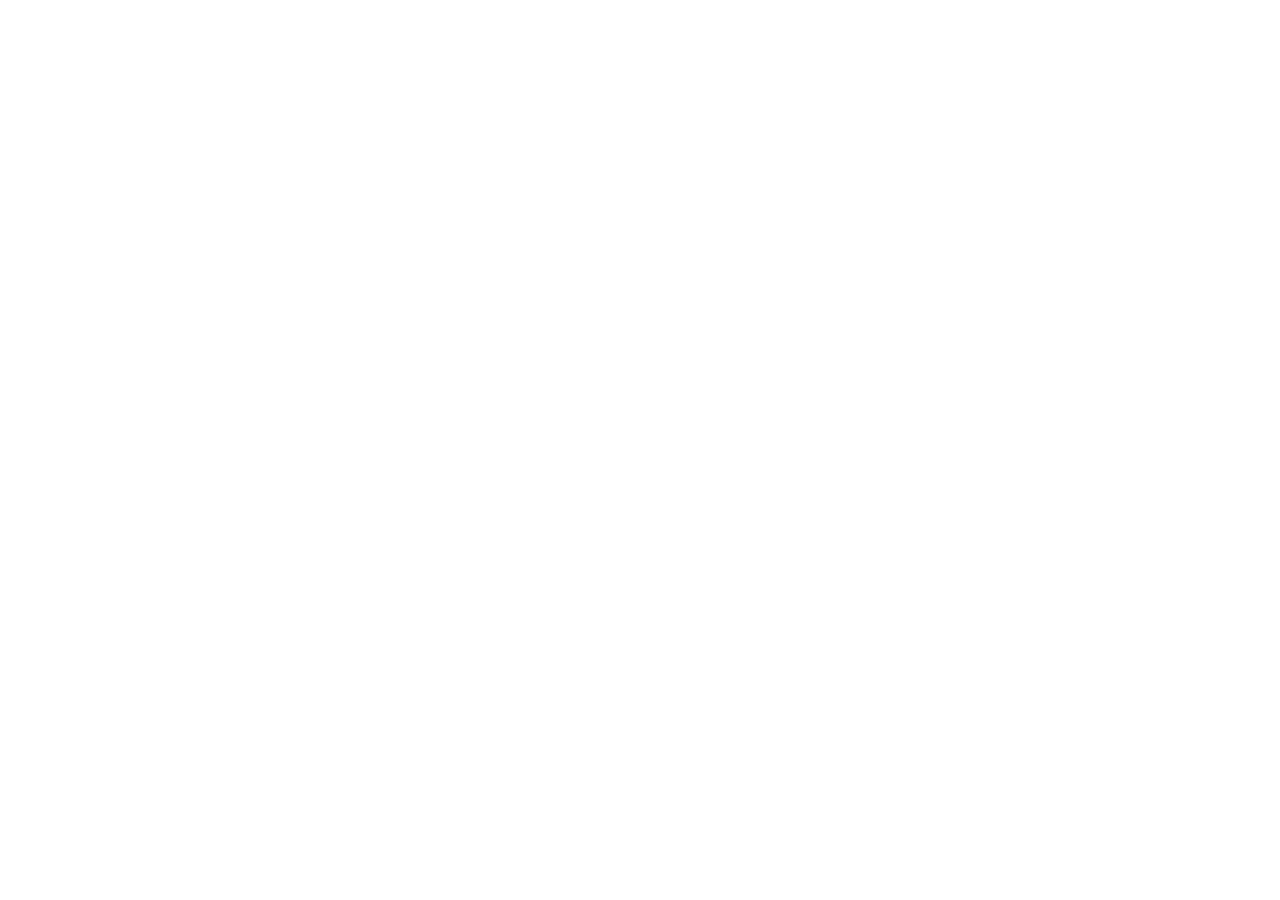
==== index.html @ 91696888 "Init" ====
<!DOCTYPE html>
<html lang="en">
<head>
  <meta charset="UTF-8">
  <meta name="viewport" content="width=device-width, initial-scale=1.0">
  <title>Rastoder Dev Blog</title>
</head>
<body>
  
</body>
</html>
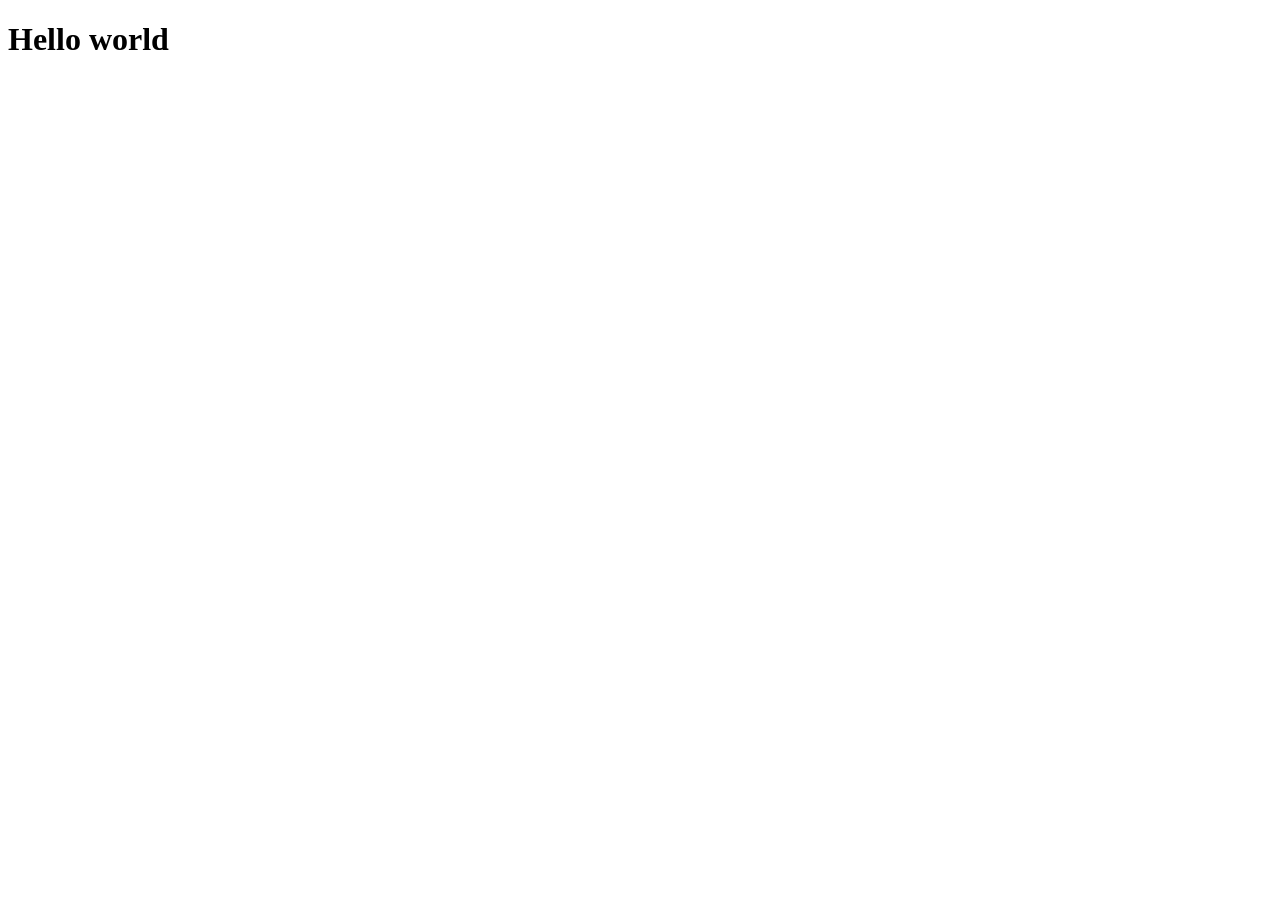
==== commit e804760f: "testing updates" ====
--- a/index.html
+++ b/index.html
@@ -6,6 +6,7 @@
   <title>Rastoder Dev Blog</title>
 </head>
 <body>
+    <h1>Hello world</h1>
   
 </body>
 </html>
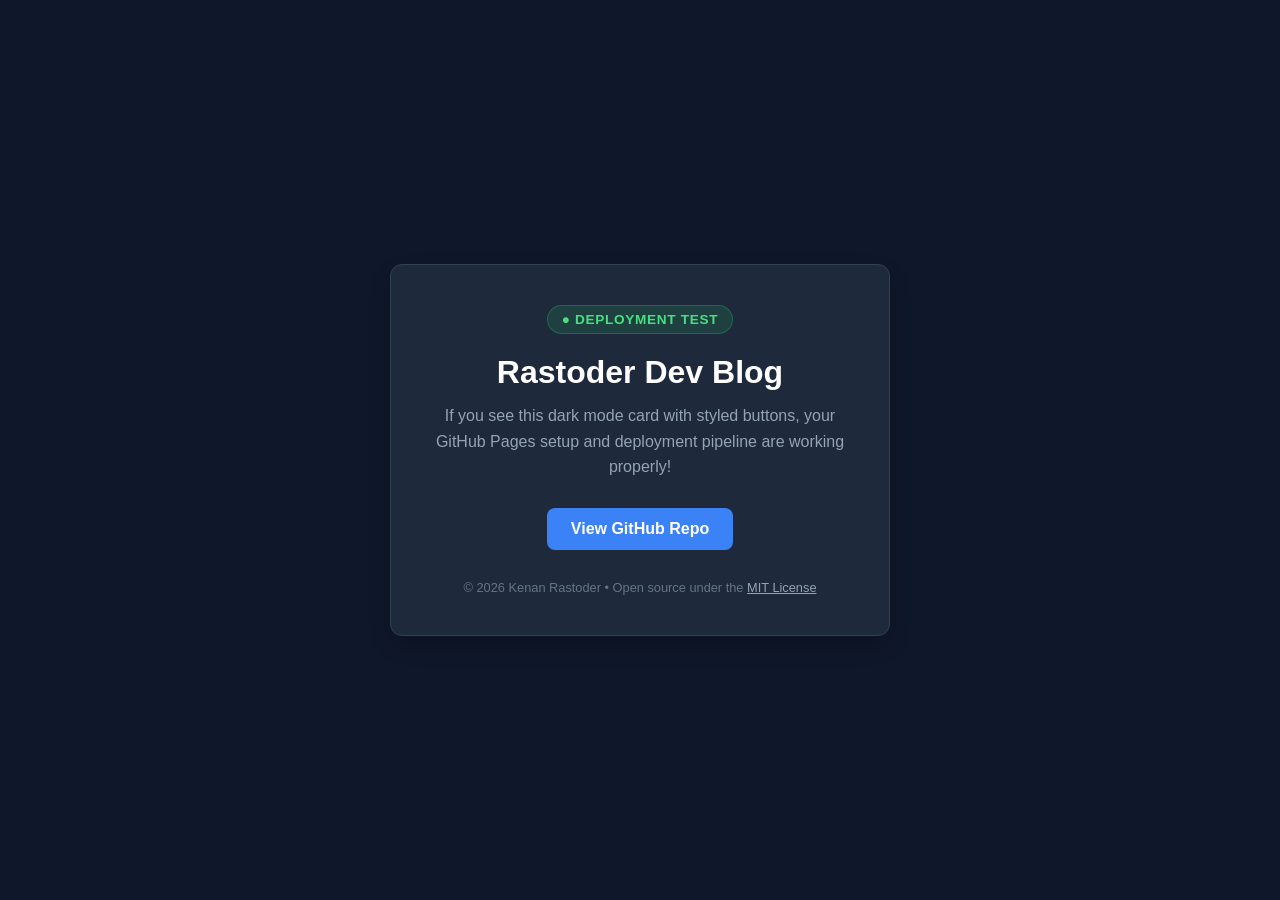
==== commit 066b9631: "last test failed lets see if this one works xd" ====
--- a/index.html
+++ b/index.html
@@ -3,10 +3,106 @@
 <head>
   <meta charset="UTF-8">
   <meta name="viewport" content="width=device-width, initial-scale=1.0">
-  <title>Rastoder Dev Blog</title>
+  <title>Rastoder Dev Blog | Test Page</title>
+  <style>
+    * {
+      box-sizing: border-box;
+      margin: 0;
+      padding: 0;
+      font-family: -apple-system, BlinkMacSystemFont, "Segoe UI", Roboto, Helvetica, Arial, sans-serif;
+    }
+
+    body {
+      background-color: #0f172a;
+      color: #f8fafc;
+      display: flex;
+      justify-content: center;
+      align-items: center;
+      min-height: 100vh;
+      padding: 20px;
+    }
+
+    .card {
+      background: #1e293b;
+      border: 1px solid #334155;
+      border-radius: 12px;
+      padding: 40px;
+      max-width: 500px;
+      width: 100%;
+      box-shadow: 0 10px 25px -5px rgba(0, 0, 0, 0.3);
+      text-align: center;
+    }
+
+    .status-pill {
+      display: inline-block;
+      background: rgba(34, 197, 94, 0.15);
+      color: #4ade80;
+      padding: 6px 14px;
+      border-radius: 9999px;
+      font-size: 0.85rem;
+      font-weight: 600;
+      letter-spacing: 0.05em;
+      margin-bottom: 20px;
+      text-transform: uppercase;
+      border: 1px solid rgba(34, 197, 94, 0.3);
+    }
+
+    h1 {
+      font-size: 2rem;
+      font-weight: 700;
+      margin-bottom: 12px;
+      color: #ffffff;
+    }
+
+    p {
+      color: #94a3b8;
+      font-size: 1rem;
+      line-height: 1.6;
+      margin-bottom: 28px;
+    }
+
+    .btn {
+      display: inline-block;
+      background-color: #3b82f6;
+      color: #ffffff;
+      padding: 12px 24px;
+      border-radius: 8px;
+      text-decoration: none;
+      font-weight: 600;
+      transition: background-color 0.2s ease, transform 0.1s ease;
+    }
+
+    .btn:hover {
+      background-color: #2563eb;
+      transform: translateY(-2px);
+    }
+
+    footer {
+      margin-top: 30px;
+      font-size: 0.8rem;
+      color: #64748b;
+    }
+
+    footer a {
+      color: #94a3b8;
+      text-decoration: underline;
+    }
+  </style>
 </head>
 <body>
-    <h1>Hello world</h1>
-  
+
+  <div class="card">
+    <span class="status-pill">● Deployment Test</span>
+    <h1>Rastoder Dev Blog</h1>
+    <p>If you see this dark mode card with styled buttons, your GitHub Pages setup and deployment pipeline are working properly!</p>
+    
+    <a href="https://github.com/KRastoder/rastoder-dev-blog" target="_blank" class="btn">View GitHub Repo</a>
+
+    <footer>
+      © 2026 Kenan Rastoder • Open source under the 
+      <a href="./LICENSE" target="_blank">MIT License</a>
+    </footer>
+  </div>
+
 </body>
 </html>
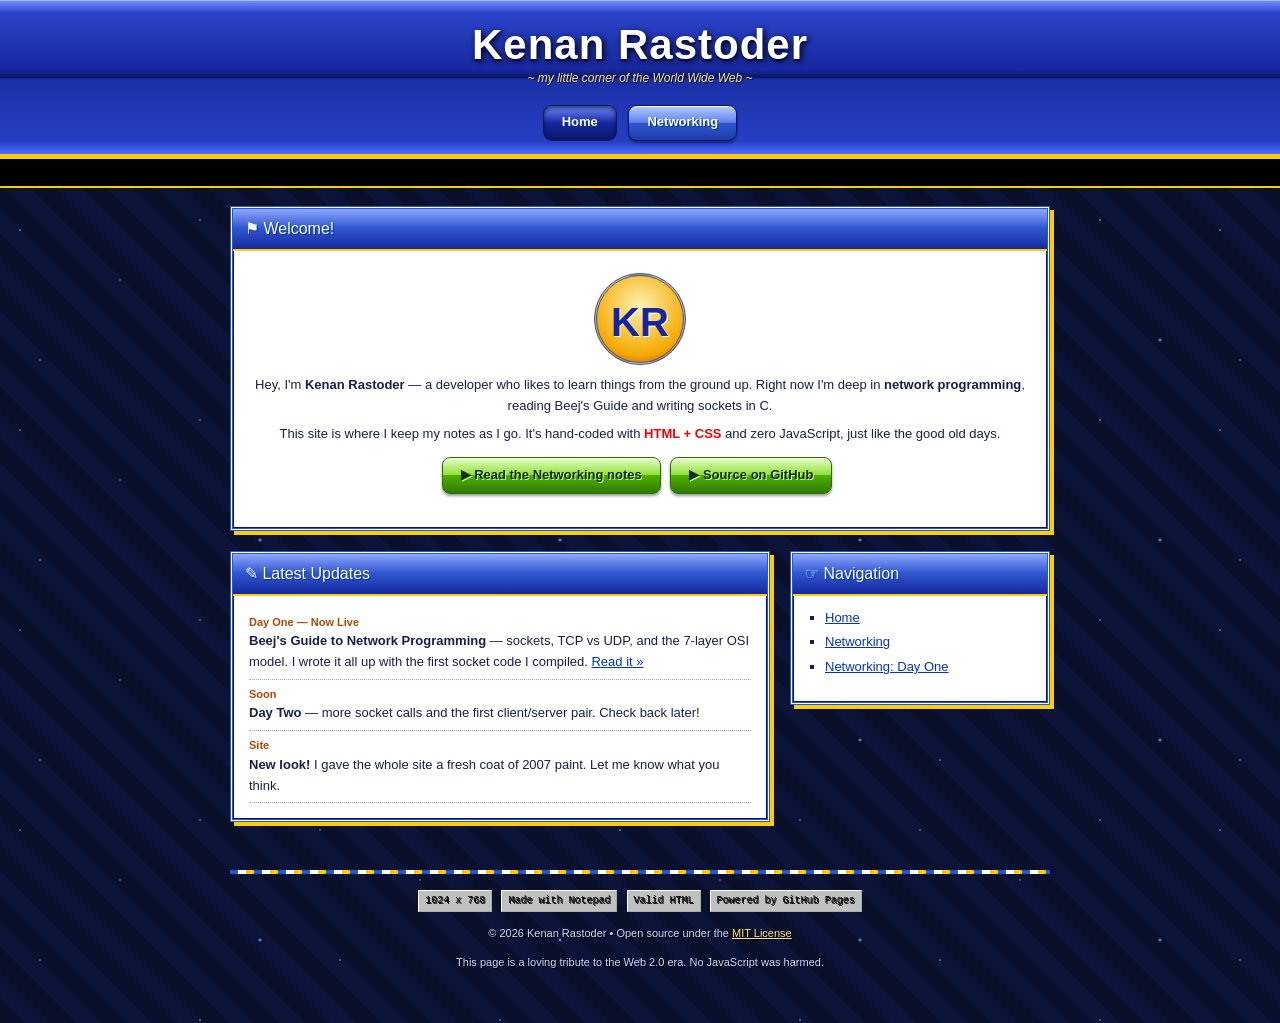
==== commit b3b52ea7: "Updated the look and added first chapeter mightt change it later" ====
--- a/index.html
+++ b/index.html
@@ -3,105 +3,101 @@
 <head>
   <meta charset="UTF-8">
   <meta name="viewport" content="width=device-width, initial-scale=1.0">
-  <title>Rastoder Dev Blog | Test Page</title>
-  <style>
-    * {
-      box-sizing: border-box;
-      margin: 0;
-      padding: 0;
-      font-family: -apple-system, BlinkMacSystemFont, "Segoe UI", Roboto, Helvetica, Arial, sans-serif;
-    }
-
-    body {
-      background-color: #0f172a;
-      color: #f8fafc;
-      display: flex;
-      justify-content: center;
-      align-items: center;
-      min-height: 100vh;
-      padding: 20px;
-    }
-
-    .card {
-      background: #1e293b;
-      border: 1px solid #334155;
-      border-radius: 12px;
-      padding: 40px;
-      max-width: 500px;
-      width: 100%;
-      box-shadow: 0 10px 25px -5px rgba(0, 0, 0, 0.3);
-      text-align: center;
-    }
-
-    .status-pill {
-      display: inline-block;
-      background: rgba(34, 197, 94, 0.15);
-      color: #4ade80;
-      padding: 6px 14px;
-      border-radius: 9999px;
-      font-size: 0.85rem;
-      font-weight: 600;
-      letter-spacing: 0.05em;
-      margin-bottom: 20px;
-      text-transform: uppercase;
-      border: 1px solid rgba(34, 197, 94, 0.3);
-    }
-
-    h1 {
-      font-size: 2rem;
-      font-weight: 700;
-      margin-bottom: 12px;
-      color: #ffffff;
-    }
-
-    p {
-      color: #94a3b8;
-      font-size: 1rem;
-      line-height: 1.6;
-      margin-bottom: 28px;
-    }
-
-    .btn {
-      display: inline-block;
-      background-color: #3b82f6;
-      color: #ffffff;
-      padding: 12px 24px;
-      border-radius: 8px;
-      text-decoration: none;
-      font-weight: 600;
-      transition: background-color 0.2s ease, transform 0.1s ease;
-    }
-
-    .btn:hover {
-      background-color: #2563eb;
-      transform: translateY(-2px);
-    }
-
-    footer {
-      margin-top: 30px;
-      font-size: 0.8rem;
-      color: #64748b;
-    }
-
-    footer a {
-      color: #94a3b8;
-      text-decoration: underline;
-    }
-  </style>
+  <meta name="description" content="Kenan Rastoder - personal site and dev blog. Networking, code, and notes.">
+  <title>Kenan Rastoder :: Home</title>
+  <link rel="stylesheet" href="/styles.css">
 </head>
 <body>
 
-  <div class="card">
-    <span class="status-pill">● Deployment Test</span>
-    <h1>Rastoder Dev Blog</h1>
-    <p>If you see this dark mode card with styled buttons, your GitHub Pages setup and deployment pipeline are working properly!</p>
-    
-    <a href="https://github.com/KRastoder/rastoder-dev-blog" target="_blank" class="btn">View GitHub Repo</a>
+  <header id="masthead">
+    <a class="brand" href="/">
+      <h1>Kenan Rastoder</h1>
+      <p class="tagline">~ my little corner of the World Wide Web ~</p>
+    </a>
+    <nav id="nav">
+      <a class="active" href="/">Home</a>
+      <a href="/networking/">Networking</a>
+    </nav>
+  </header>
 
-    <footer>
-      © 2026 Kenan Rastoder • Open source under the 
-      <a href="./LICENSE" target="_blank">MIT License</a>
+  <div class="marquee">
+    <span>&#9733; Welcome to my homepage! &#9733; New: my Networking notes are online &#9733; Come back soon, Day Two is on the way &#9733; Sign the guestbook? &#9733;</span>
+  </div>
+
+  <div class="wrap">
+
+    <div class="panel">
+      <p class="ptitle">&#9873; Welcome!</p>
+      <div class="hero">
+        <div class="avatar">KR</div>
+        <p>
+          Hey, I'm <strong>Kenan Rastoder</strong> &mdash; a developer who likes to learn things
+          from the ground up. Right now I'm deep in <strong>network programming</strong>,
+          reading Beej's Guide and writing sockets in C.
+        </p>
+        <p>
+          This site is where I keep my notes as I go. It's hand-coded with
+          <span class="blink">HTML + CSS</span> and zero JavaScript, just like the good old days.
+        </p>
+        <a class="btn" href="/networking/">&#9654; Read the Networking notes</a>
+        <a class="btn" href="https://github.com/KRastoder/rastoder-dev-blog" target="_blank" rel="noopener">&#9654; Source on GitHub</a>
+      </div>
+    </div>
+
+    <div class="cols">
+
+      <div class="main">
+        <div class="panel">
+          <p class="ptitle">&#9998; Latest Updates</p>
+          <div class="body">
+            <div class="update">
+              <span class="date">Day One &mdash; Now Live</span>
+              <strong>Beej's Guide to Network Programming</strong> &mdash; sockets, TCP vs UDP,
+              and the 7-layer OSI model. I wrote it all up with the first socket code I compiled.
+              <a href="/networking/dayone/">Read it &raquo;</a>
+            </div>
+            <div class="update">
+              <span class="date">Soon</span>
+              <strong>Day Two</strong> &mdash; more socket calls and the first client/server pair.
+              Check back later!
+            </div>
+            <div class="update">
+              <span class="date">Site</span>
+              <strong>New look!</strong> I gave the whole site a fresh coat of 2007 paint.
+              Let me know what you think.
+            </div>
+          </div>
+        </div>
+      </div>
+
+      <div class="side">
+        <div class="panel">
+          <p class="ptitle">&#9758; Navigation</p>
+          <div class="body">
+            <ul>
+              <li><a href="/">Home</a></li>
+              <li><a href="/networking/">Networking</a></li>
+              <li><a href="/networking/dayone/">Networking: Day One</a></li>
+            </ul>
+          </div>
+        </div>
+
+      </div>
+
+    </div>
+
+    <footer id="footer">
+      <hr class="retro">
+      <div class="badges">
+        <span class="badge">1024 x 768</span>
+        <span class="badge">Made with Notepad</span>
+        <span class="badge">Valid HTML</span>
+        <span class="badge">Powered by GitHub Pages</span>
+      </div>
+      <p>&copy; 2026 Kenan Rastoder &bull; Open source under the <a href="/LICENSE" target="_blank" rel="noopener">MIT License</a></p>
+      <p>This page is a loving tribute to the Web 2.0 era. No JavaScript was harmed.</p>
     </footer>
+
   </div>
 
 </body>
--- a/styles.css
+++ b/styles.css
@@ -0,0 +1,438 @@
+/* ============================================================
+   Kenan Rastoder - personal site
+   "Webcore" theme - best viewed in 2007 ;)
+   Pure CSS, no JavaScript.
+   ============================================================ */
+
+* {
+  box-sizing: border-box;
+}
+
+body {
+  margin: 0;
+  padding: 0 0 40px;
+  font-family: Verdana, Geneva, Arial, Helvetica, sans-serif;
+  font-size: 13px;
+  line-height: 1.6;
+  color: #16204a;
+  background-color: #0a0f2c;
+  background-image:
+    radial-gradient(1px 1px at 20px 30px, #ffffff, transparent),
+    radial-gradient(1px 1px at 120px 80px, #cfe0ff, transparent),
+    radial-gradient(1px 1px at 200px 20px, #ffffff, transparent),
+    radial-gradient(2px 2px at 260px 140px, #9ec1ff, transparent),
+    radial-gradient(1px 1px at 40px 160px, #ffffff, transparent),
+    repeating-linear-gradient(45deg, #0a0f2c 0px, #0a0f2c 18px, #0c1338 18px, #0c1338 36px);
+  background-size: 300px 200px, 300px 200px, 300px 200px, 300px 200px, 300px 200px, auto;
+}
+
+a {
+  color: #0033cc;
+}
+
+a:visited {
+  color: #660099;
+}
+
+a:hover {
+  color: #ff3300;
+  background: #ffff99;
+}
+
+/* ---------- Page shell ---------- */
+
+.wrap {
+  width: 90%;
+  max-width: 820px;
+  margin: 0 auto;
+}
+
+/* ---------- Header banner ---------- */
+
+#masthead {
+  background: #1a2c8f;
+  background-image: linear-gradient(
+    to bottom,
+    #6f8bff 0%,
+    #2a44c8 8%,
+    #16279e 45%,
+    #0b1668 50%,
+    #1b2fa5 51%,
+    #2540c4 92%,
+    #4d6bff 100%
+  );
+  border-bottom: 3px solid #ffcc00;
+  border-top: 1px solid #aebdff;
+  box-shadow: 0 6px 14px rgba(0, 0, 0, 0.55);
+  padding: 18px 0 0;
+}
+
+#masthead .brand {
+  display: block;
+  text-align: center;
+  text-decoration: none;
+  padding: 4px 10px 2px;
+}
+
+#masthead .brand:hover {
+  background: transparent;
+}
+
+#masthead h1 {
+  margin: 0;
+  font-family: "Trebuchet MS", Verdana, Arial Black, sans-serif;
+  font-size: 42px;
+  line-height: 1.05;
+  letter-spacing: 1px;
+  color: #ffffff;
+  text-shadow: 0 2px 0 #000a4d, 2px 2px 6px #000000;
+}
+
+#masthead .tagline {
+  margin: 2px 0 12px;
+  font-size: 12px;
+  font-style: italic;
+  color: #ffe680;
+  text-shadow: 1px 1px 0 #000a4d;
+}
+
+/* ---------- Navigation (glossy beveled buttons) ---------- */
+
+#nav {
+  text-align: center;
+  padding: 0 0 10px;
+}
+
+#nav a {
+  display: inline-block;
+  margin: 3px 4px;
+  padding: 6px 18px 7px;
+  font-size: 13px;
+  font-weight: bold;
+  text-decoration: none;
+  color: #ffffff;
+  text-shadow: 1px 1px 0 #003399;
+  border: 1px solid #0a1470;
+  border-radius: 9px;
+  background: #2456d6;
+  background-image: linear-gradient(
+    to bottom,
+    #b7ccff 0%,
+    #5f83ee 48%,
+    #2f57d0 50%,
+    #1c3ba8 100%
+  );
+  box-shadow: inset 0 1px 0 #ffffff, 0 2px 3px rgba(0, 0, 0, 0.45);
+}
+
+#nav a:hover {
+  color: #fffbe0;
+  background-image: linear-gradient(
+    to bottom,
+    #fff3b0 0%,
+    #ffcf33 48%,
+    #f5a800 50%,
+    #cc7a00 100%
+  );
+  text-shadow: 1px 1px 0 #7a4a00;
+}
+
+#nav a.active,
+#nav a:active {
+  background-image: linear-gradient(
+    to bottom,
+    #6f8bff 0%,
+    #16279e 50%,
+    #0b1668 100%
+  );
+  box-shadow: inset 0 2px 4px rgba(0, 0, 0, 0.6);
+}
+
+/* ---------- Marquee ticker ---------- */
+
+.marquee {
+  overflow: hidden;
+  white-space: nowrap;
+  background: #000000;
+  border: 1px solid #ffcc00;
+  border-width: 2px 0;
+  color: #33ff33;
+  font-family: "Courier New", Courier, monospace;
+  font-size: 12px;
+  font-weight: bold;
+  padding: 4px 0;
+  margin: 0 0 18px;
+}
+
+.marquee span {
+  display: inline-block;
+  padding-left: 100%;
+  animation: scroll-left 18s linear infinite;
+}
+
+@keyframes scroll-left {
+  0% {
+    transform: translateX(0);
+  }
+  100% {
+    transform: translateX(-100%);
+  }
+}
+
+/* ---------- Content panel ---------- */
+
+.panel {
+  background: #ffffff;
+  border: 3px double #2456d6;
+  box-shadow: 4px 4px 0 #ffcc00, 0 0 0 1px #0a1470 inset;
+  margin: 0 0 20px;
+  padding: 0 0 16px;
+}
+
+.panel > .ptitle {
+  margin: 0 0 12px;
+  padding: 7px 12px;
+  font-family: "Trebuchet MS", Verdana, sans-serif;
+  font-size: 16px;
+  color: #ffffff;
+  text-shadow: 1px 1px 0 #003399;
+  border-bottom: 2px solid #ffcc00;
+  background: #2456d6;
+  background-image: linear-gradient(
+    to bottom,
+    #8ea7ff 0%,
+    #2f57d0 48%,
+    #16279e 100%
+  );
+}
+
+.panel .body {
+  padding: 0 16px;
+}
+
+.panel h2 {
+  margin: 14px 0 6px;
+  font-size: 15px;
+  color: #16279e;
+  border-bottom: 1px dotted #8ea7ff;
+  padding-bottom: 3px;
+}
+
+.panel h3 {
+  margin: 12px 0 4px;
+  font-size: 13px;
+  color: #b34700;
+}
+
+.panel p {
+  margin: 8px 0;
+}
+
+.panel ul,
+.panel ol {
+  margin: 8px 0;
+  padding-left: 26px;
+}
+
+.panel li {
+  margin: 4px 0;
+}
+
+/* ---------- Home page bits ---------- */
+
+.hero {
+  text-align: center;
+  padding: 6px 16px 14px;
+}
+
+.hero .avatar {
+  width: 92px;
+  height: 92px;
+  margin: 4px auto 10px;
+  border: 3px double #2456d6;
+  border-radius: 50%;
+  background: #ffcc00;
+  background-image: radial-gradient(circle at 50% 35%, #fff3b0, #f5a800 70%, #b34700);
+  color: #16279e;
+  font-family: "Trebuchet MS", Verdana, sans-serif;
+  font-size: 40px;
+  font-weight: bold;
+  line-height: 92px;
+  text-shadow: 1px 1px 0 #ffffff;
+}
+
+.blink {
+  color: #ff0000;
+  font-weight: bold;
+  animation: blink 1s steps(1, start) infinite;
+}
+
+@keyframes blink {
+  0%,
+  49% {
+    opacity: 1;
+  }
+  50%,
+  100% {
+    opacity: 0;
+  }
+}
+
+/* ---------- Buttons / badges ---------- */
+
+.btn {
+  display: inline-block;
+  margin: 4px 6px 4px 0;
+  padding: 7px 18px;
+  font-size: 13px;
+  font-weight: bold;
+  text-decoration: none;
+  color: #103000;
+  text-shadow: 1px 1px 0 #d9ffb0;
+  border: 1px solid #2f6b00;
+  border-radius: 8px;
+  background-image: linear-gradient(
+    to bottom,
+    #e9ffc7 0%,
+    #8fe03c 48%,
+    #4fb000 50%,
+    #2f7a00 100%
+  );
+  box-shadow: inset 0 1px 0 #ffffff, 0 2px 3px rgba(0, 0, 0, 0.4);
+}
+
+.btn:hover {
+  color: #ffffff;
+  text-shadow: 1px 1px 0 #7a4a00;
+  background-image: linear-gradient(
+    to bottom,
+    #fff3b0 0%,
+    #ffcf33 48%,
+    #f5a800 50%,
+    #cc7a00 100%
+  );
+}
+
+/* ---------- Code box ---------- */
+
+.codebox {
+  margin: 10px 0;
+  border: 1px solid #0a1470;
+  background: #f4f7ff;
+  box-shadow: 3px 3px 0 #ffcc00;
+}
+
+.codebox .filename {
+  padding: 3px 10px;
+  font-family: "Courier New", Courier, monospace;
+  font-size: 12px;
+  font-weight: bold;
+  color: #ffffff;
+  background: #16279e;
+  border-bottom: 1px solid #0a1470;
+}
+
+.codebox pre {
+  margin: 0;
+  padding: 10px 12px;
+  overflow-x: auto;
+  font-family: "Courier New", Courier, monospace;
+  font-size: 12px;
+  line-height: 1.5;
+  color: #003300;
+  background: #eef3ff;
+}
+
+.codebox .cmt {
+  color: #7a7a7a;
+  font-style: italic;
+}
+
+/* ---------- Sidebar / layout table feel ---------- */
+
+.cols {
+  display: flex;
+  flex-wrap: wrap;
+  gap: 20px;
+}
+
+.cols .main {
+  flex: 2 1 460px;
+}
+
+.cols .side {
+  flex: 1 1 220px;
+}
+
+.side .panel .body {
+  padding: 0 12px;
+}
+
+.side ul {
+  list-style: square;
+  padding-left: 20px;
+}
+
+.update {
+  border-bottom: 1px dotted #8ea7ff;
+  padding: 6px 0;
+}
+
+.update .date {
+  display: block;
+  font-size: 11px;
+  color: #b34700;
+  font-weight: bold;
+}
+
+/* ---------- Footer ---------- */
+
+#footer {
+  text-align: center;
+  color: #cdd8ff;
+  font-size: 11px;
+  padding: 14px 0 0;
+  text-shadow: 1px 1px 0 #000000;
+}
+
+#footer a {
+  color: #ffe680;
+}
+
+#footer .badges {
+  margin: 8px 0 4px;
+}
+
+#footer .badge {
+  display: inline-block;
+  margin: 2px 3px;
+  padding: 2px 6px;
+  font-family: "Courier New", Courier, monospace;
+  font-size: 10px;
+  color: #000000;
+  background: #c0c0c0;
+  border: 1px outset #ffffff;
+}
+
+.breadcrumb {
+  margin: 14px 0 0;
+  font-size: 11px;
+  color: #cdd8ff;
+  text-shadow: 1px 1px 0 #000000;
+}
+
+.breadcrumb a {
+  color: #ffe680;
+}
+
+hr.retro {
+  height: 4px;
+  border: 0;
+  margin: 14px 0;
+  background: repeating-linear-gradient(
+    to right,
+    #2456d6 0px, #2456d6 8px,
+    #ffffff 8px, #ffffff 16px,
+    #ffcc00 16px, #ffcc00 24px
+  );
+}
